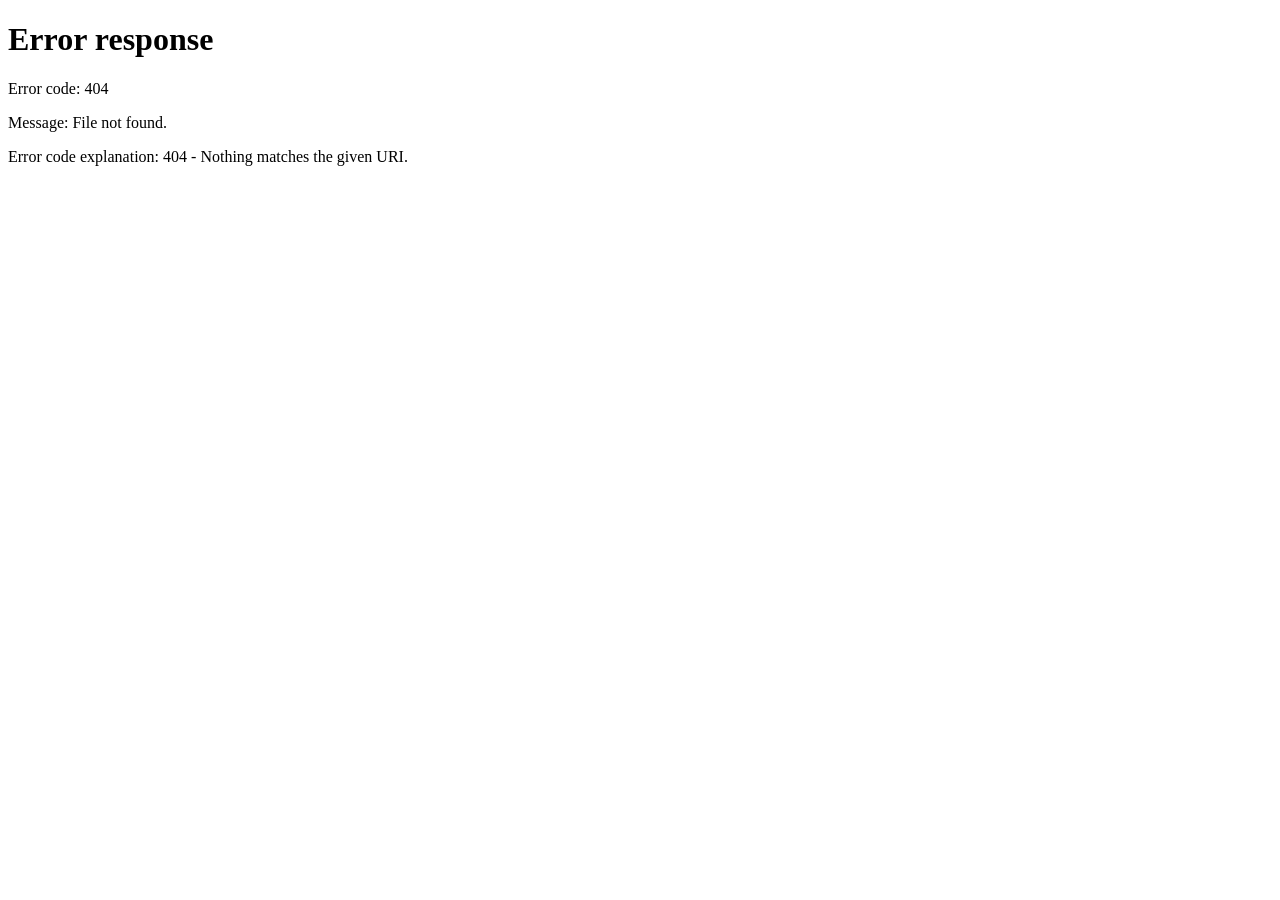
==== index.html @ 10740386 "3nd commit" ====
<!DOCTYPE html>
<html lang="en">
<head>
    <meta charset="UTF-8">
    <meta http-equiv="refresh" content="0; url=html/index.html">
    <title>Travel Guide</title>
</head>
<body>
    <p>Redirecting...</p>
</body>
</html>
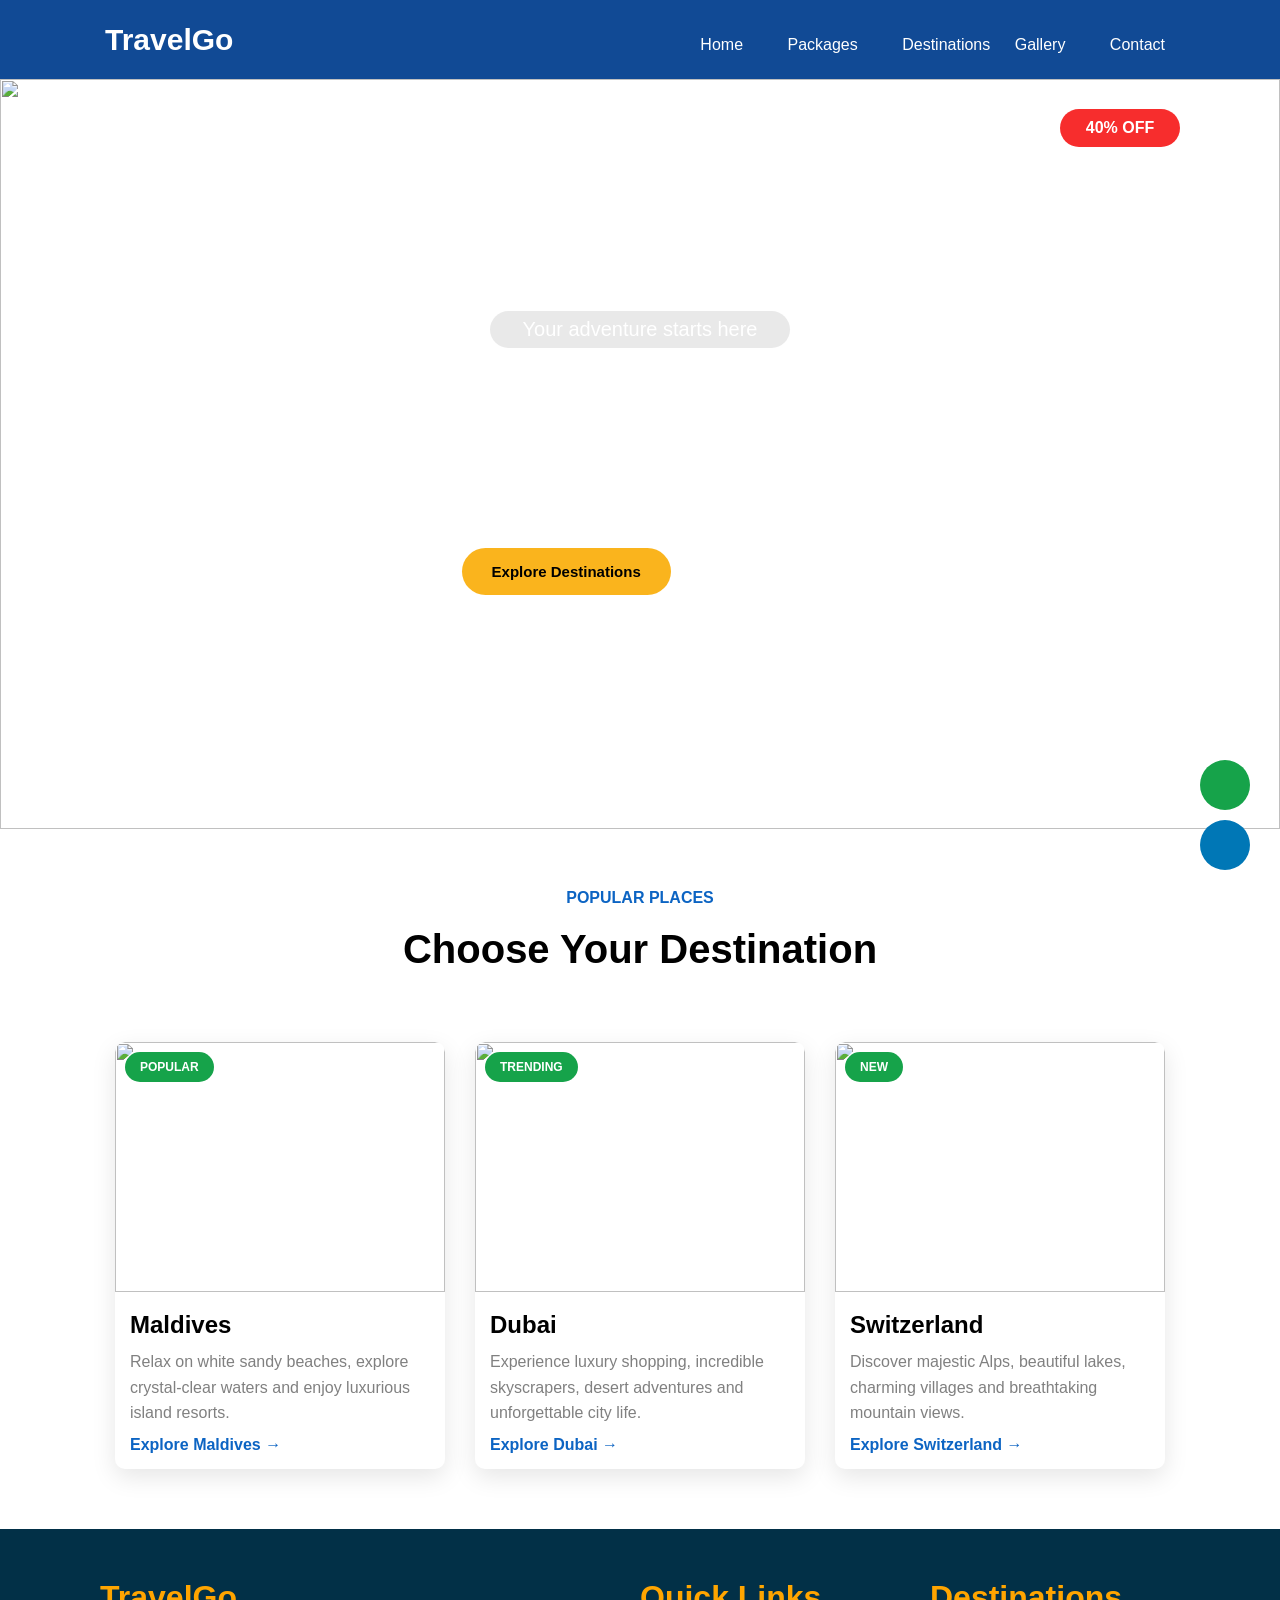
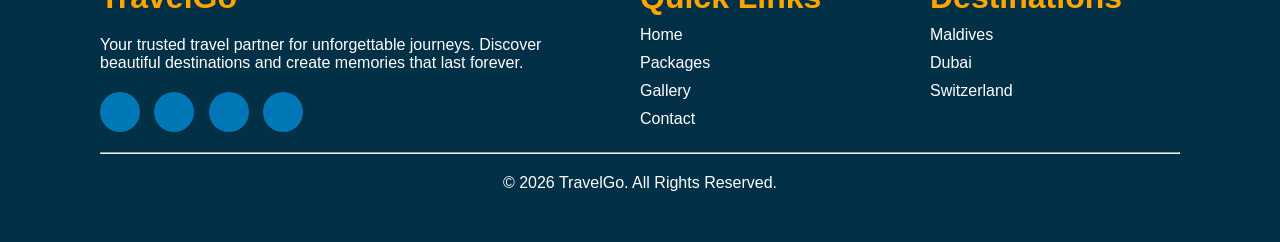
==== commit b333e6b2: "3nd commit" ====
--- a/index.html
+++ b/index.html
@@ -2,7 +2,7 @@
 <html lang="en">
 <head>
     <meta charset="UTF-8">
-    <meta http-equiv="refresh" content="0; url=html/index.html">
+    <meta http-equiv="refresh" content="0; url=HTML/index.html">
     <title>Travel Guide</title>
 </head>
 <body>
